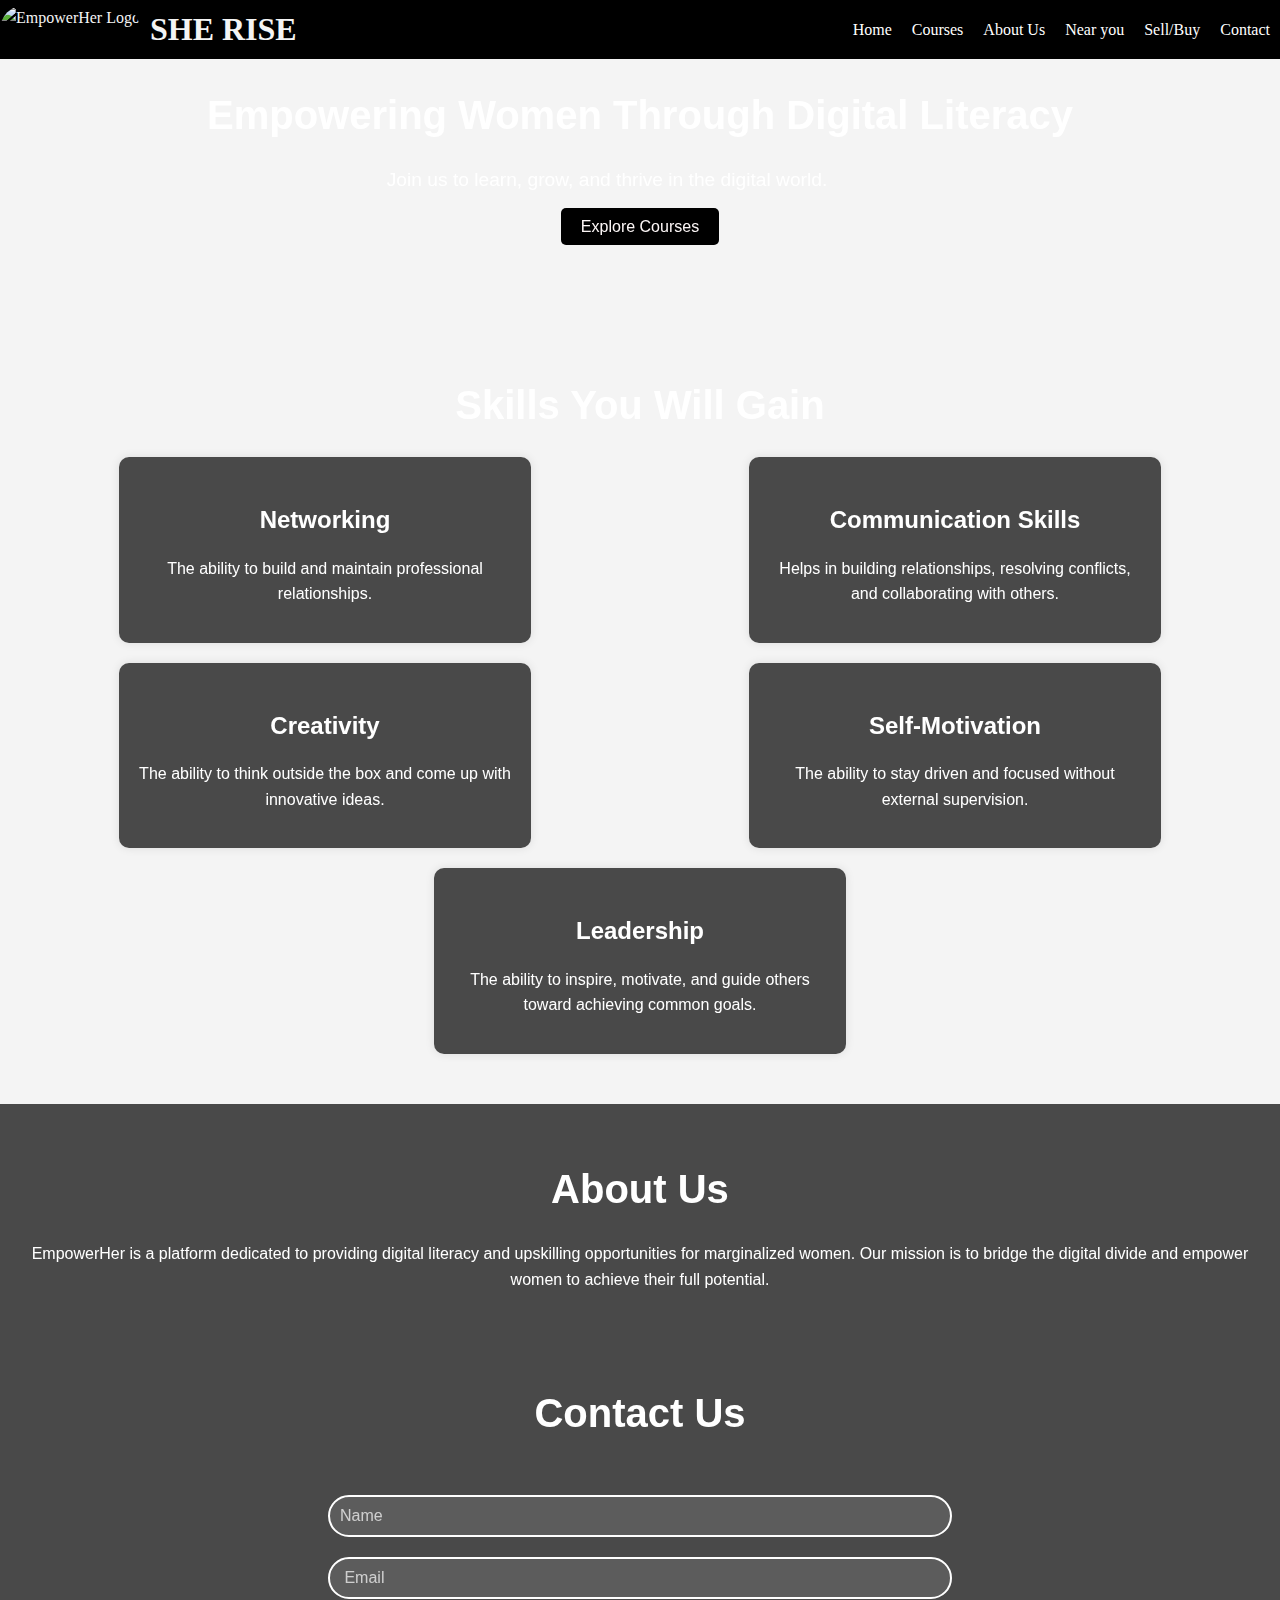
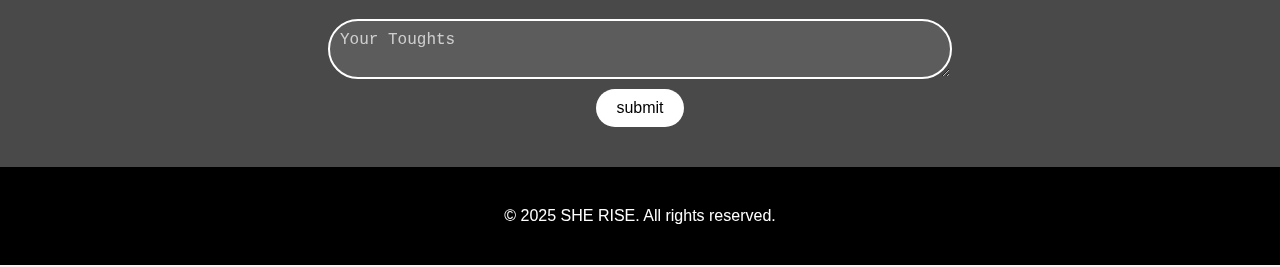
==== index.html @ a2c7d57b "Add files via upload" ====
<!DOCTYPE html>
<html lang="en">
<head>
  <meta charset="UTF-8">
  <meta name="viewport" content="width=device-width, initial-scale=1.0">
  <title>SHE RISE</title>
  <link rel="stylesheet" href="sherise.css">

   

</head>
<body>

  <header>
    <div class="logo">
      <img src="https://static.vecteezy.com/system/resources/thumbnails/035/392/051/small/women-wearing-graduate-hat-logo-design-free-vector.jpg" alt="EmpowerHer Logo">
      <h1>SHE RISE</h1>
    </div>
    <nav>
      <ul>
        <li><a href="#home">Home</a></li>
        <li><a href="courses.html">Courses</a></li>
        <li><a href="#about">About Us</a></li>
        <li><a href="nearby.html">Near you</a></li>
        <li><a href="sell.html">Sell/Buy</a></li>
        <li><a href="#contact">Contact</a></li>
      </ul>
    </nav>
  </header>


  <section id="home" class="hero">
    <div class="hero-content">
      <h2>Empowering Women Through Digital Literacy</h2>
      <p>Join us to learn, grow, and thrive in the digital world.</p>
      <a href="courses.html" class="btn">Explore Courses</a>
    </div>
  </section>

  <section id="skills-gained" class="section">
    <h2>Skills You Will Gain</h2>
    <div class="skills-container">
        <!-- Skill 1 -->
        <div class="skill"  >
           
            <h3>Networking</h3>
            <p> The ability to build and maintain professional relationships.</p>
        </div>

        <!-- Skill 2 -->
        <div class="skill"  style="background-image: url('e-commerce-bg.jpg');" >
           
            <h3>Communication Skills</h3>
            <p>Helps in building relationships, resolving conflicts, and collaborating with others.</p>
        </div>

        <!-- Skill 3 -->
        <div class="skill"   style="background-image: url('e-commerce-bg.jpg');" >
            
            <h3>Creativity</h3>
            <p>The ability to think outside the box and come up with innovative ideas.</p>
        </div>

        <!-- Skill 4 -->
        <div class="skill"   style="background-image: url('e-commerce-bg.jpg');" >
           
            <h3>Self-Motivation</h3>
            <p> The ability to stay driven and focused without external supervision.</p>
        </div>

        <!-- Skill 5 -->
        <div class="skill"   style="background-image: url('e-commerce-bg.jpg');">
            
            <h3>Leadership</h3>
            <p>The ability to inspire, motivate, and guide others toward achieving common goals.</p>
        </div>

    </div>
</section>


  
  <section id="about" class="about">
    <h2>About Us</h2>
    <p>EmpowerHer is a platform dedicated to providing digital literacy and upskilling opportunities for marginalized women. Our mission is to bridge the digital divide and empower women to achieve their full potential.</p>
  </section>

 
  <section id="contact" class="contact">
    <h2>Contact Us</h2>
    <form id="contact-form">
      <input type="text" id="name" placeholder="Name" required>
      <input type="email" id="email" placeholder=" Email" required>
      <textarea id="message" placeholder="Your Toughts" required></textarea>
      <button type="submit">submit</button>
    </form>
  </section>

  
  <footer>
    <p>&copy; 2025 SHE RISE. All rights reserved.</p>
  </footer>

  <script src="sherise.js"></script>
</body>
</html>
---- sherise.css ----
body {
    font-family: Arial, sans-serif;
    margin: 0;
    padding: 0;
    line-height: 1.6;
   
  }
  

  
  header {
    background: black;
    color: #f4f4f4;
width: 100%;
height: 59px;
    display: flex;
    justify-content: space-between;
    align-items: center;
    font-family: 'Segoe UI';
    position:fixed;
  }
  body {
    margin: 0;
    font-family: Arial, sans-serif;
    position: relative;
   
}

body::before {
    content: "";
    position: fixed;
    top: 0;
    left: 0;
    width: 100%;
    height: 100vh;
    background-image: url('https://opentextbc.ca/womenintheworld/wp-content/uploads/sites/183/2017/04/26-1.jpg');
    background-size: cover;
    background-position: center;
    background-attachment: fixed;
    background-repeat: no-repeat;
    filter: blur(2px);
    z-index: -1; 
    
}
  
  header .logo {
    display: flex;
    align-items: center;
     

  }
  
  header .logo img {
    height: 50px;
    margin-right: 10px;
    border-radius: 50px;
  }
  
  header nav ul {
    list-style: none;
    display: flex;
  }
  
  header nav ul li {
    margin: 0 10px;
  }
  
  header nav ul li a {
    color:white;
    text-decoration: none;
  }
  
  .hero {
    color: white;
    text-align: center;
    padding: 50px 20px; 
    display: flex;
    flex-direction: column;
    align-items: center;
    justify-content: center;
  }
  
  .hero h2 {
    font-size: 2.5rem;
    margin-bottom: 10px;
  }
  
  .hero p {
    font-size: 1.2rem;
    max-width: 800px; 
    line-height: 1.5;
  }
  
  .btn {
    background: #000000;
    color: #fcf6f6;
    padding: 10px 20px;
    text-decoration: none;
    border-radius: 5px;
  }
  
  .courses h2 {
    padding: 50px 20px;
    text-align: center;
    color: #f4f4f4;
    background: rgba(0, 0, 0, 0.7);
   
  }
  
 
  .course-list {
    display: flex;
    justify-content: space-around;
    flex-wrap: wrap;
  }
  
  .course-card {
    background: rgba(0, 0, 0, 0.7);
    color: #fcf6f6;
    padding: 20px;
    margin: 10px;
    border-radius: 10px;
    width: 30%;
  }
  
  .course-card img {
    width: 100%;
    border-radius: 10px;
  }
  .about, .contact {
    padding: 20px;
    text-align: center;
    color: white; /* Ensures text is white */
    background: rgba(0, 0, 0, 0.7); /* Optional: Adds slight dark background for contrast */
}

/* Contact Form Styling */
.contact form {
    display: flex;
    flex-direction: column;
    align-items: center;
    padding: 20px;
    color: white; /* Ensures form text remains white */
}

/* Input Fields & Textarea */
.contact form input, 
.contact form textarea {
    width: 50%;
    padding: 10px;
    margin: 10px;
    border: 2px solid white; /* White border for contrast */
    border-radius: 50px;
    background: rgba(255, 255, 255, 0.1); /* Light white-transparent background */
    color: white; /* Makes entered text white */
    font-size: 1rem;
}

/* Placeholder Text (Faded White) */
.contact form input::placeholder,
.contact form textarea::placeholder {
    color: rgba(255, 255, 255, 0.7);
}

/* Ensuring Input Text Stays White */
.contact form input:focus, 
.contact form textarea:focus {
    outline: none;
    background: rgba(255, 255, 255, 0.2); /* Slightly brighter on focus */
    color: white;
}

/* Submit Button Styling */
.contact form button {
    background: white; 
    color: black; /* Black text for better readability */
    padding: 10px 20px;
    border: none;
    border-radius: 50px;
    cursor: pointer;
    font-size: 1rem;
    transition: 0.3s ease-in-out;
}

.contact form button:hover {
    background: #ccc;
    color:black;
}


footer {
    background: black;
    color: white;
    text-align: center;
    padding: 20px 0;
}

/* General Styles */
body {
  font-family: Arial, sans-serif;
  margin: 0;
  padding: 0;
  background-color: #f4f4f4;
}

.section {
  padding: 50px 20px;
  text-align: center;
  color:white;
}

h2 {
  font-size: 2.5rem;
  margin-bottom: 20px;
 
}

.skills-container {
  display: flex;
  justify-content: space-around;
  flex-wrap: wrap;
  gap: 20px;
  

}

.skill {
  color:white;
  background-size: cover; /* Ensure the background image covers the entire box */
  background-position: center;
  padding: 20px;
  border-radius: 10px;
  box-shadow: 0 0 10px rgba(0, 0, 0, 0.1);
  width: 30%;
  background: rgba(0, 0, 0, 0.7); 
  text-align: center;
  transition: transform 0.3s ease, box-shadow 0.3s ease;
}

.skill:hover {
  transform: scale(1.05);
  box-shadow: 0 0 15px rgba(0, 0, 0, 0.2);
}

.skill img {
  width: 80px;
  height: 80px;
  margin-bottom: 15px;
}

.skill h3 {
  font-size: 1.5rem;
  margin-bottom: 10px;
 
  color:white;
}

.skill p {
  font-size: 1rem;
  color:white;
}

/* Responsive Design */
@media (max-width: 768px) {
  .skill {
      width: 45%;
  }
}

@media (max-width: 480px) {
  .skill {
      width: 100%;
  }
}
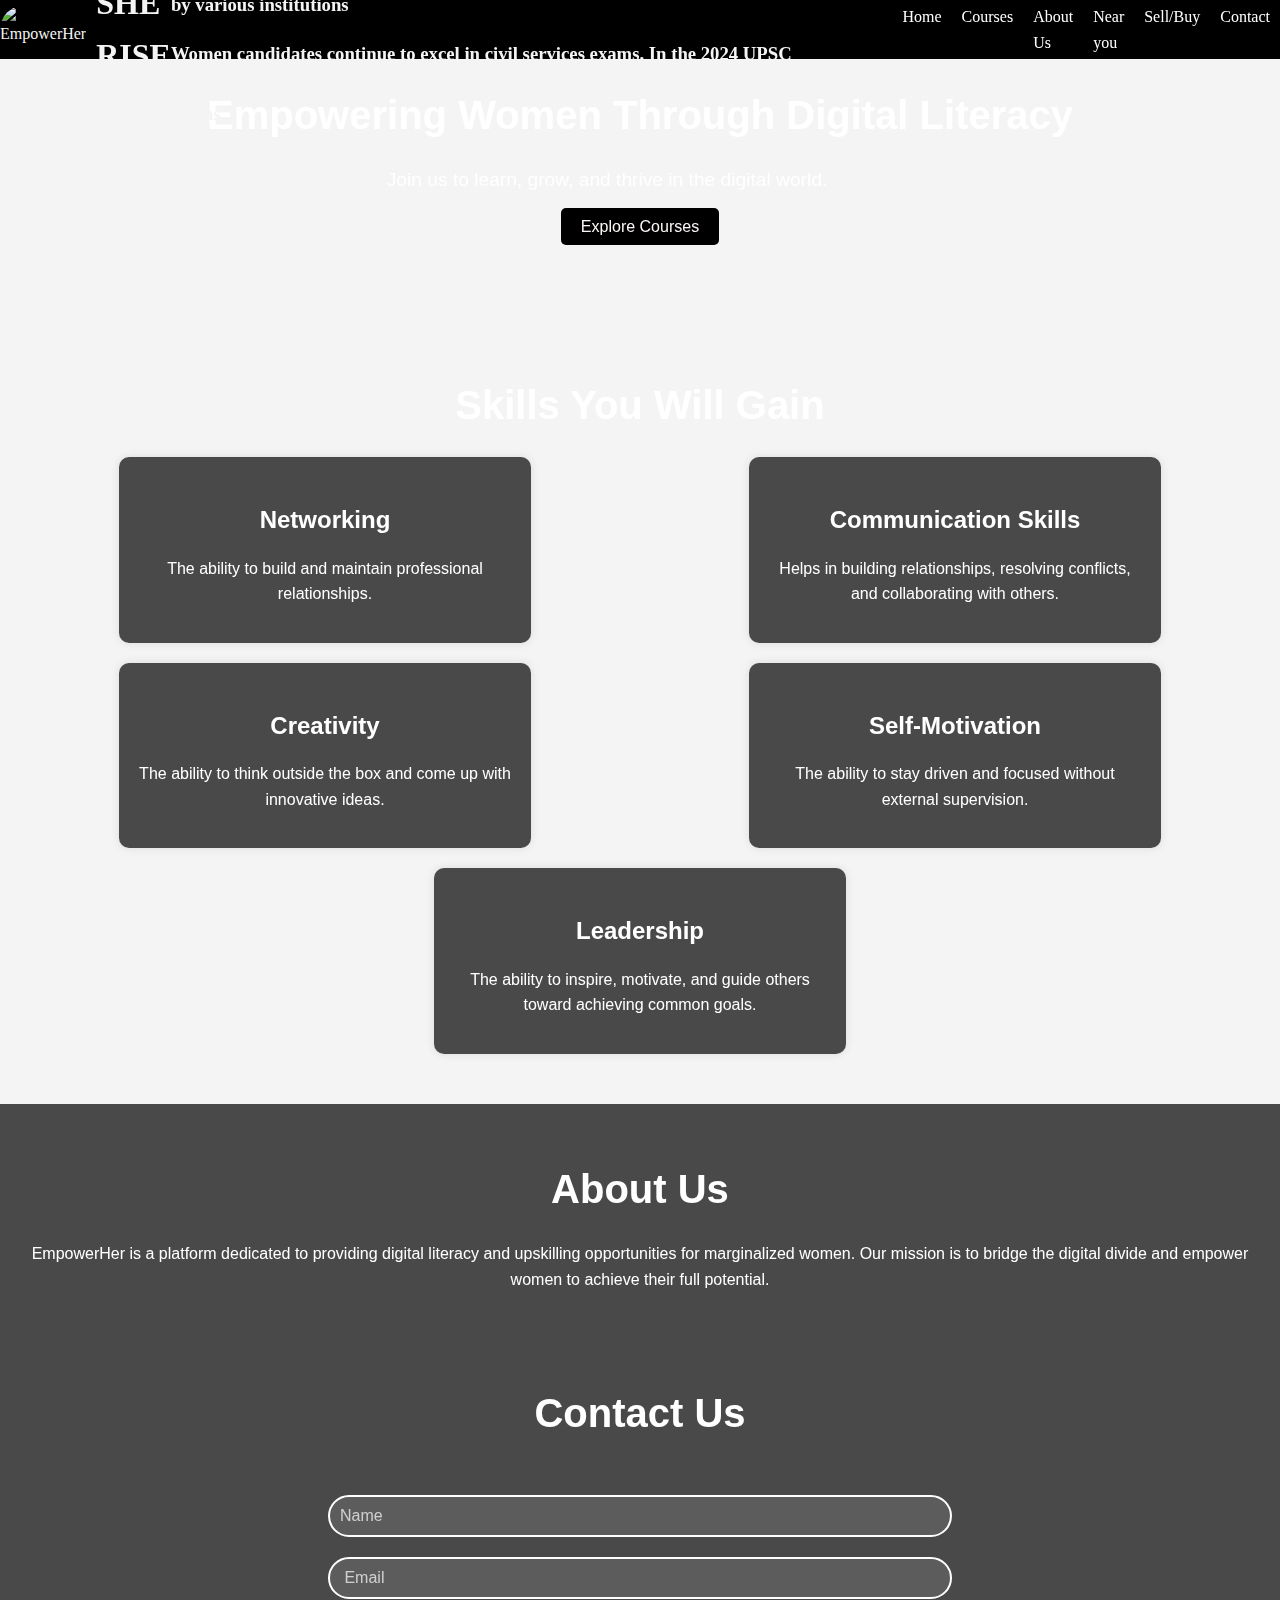
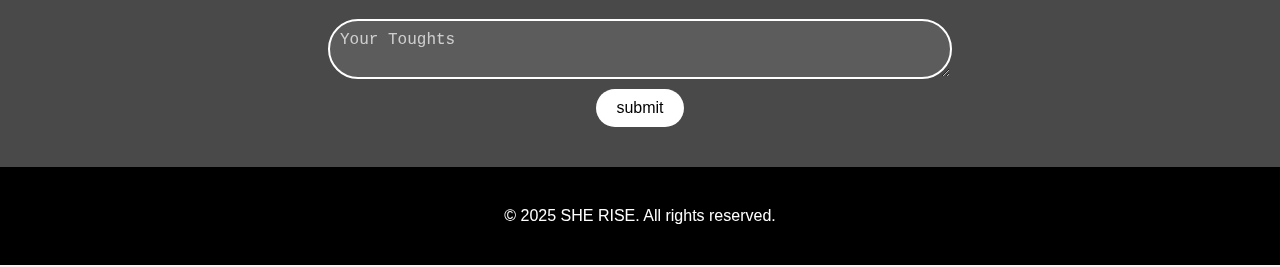
==== commit 820471dc: "Update index.html" ====
--- a/index.html
+++ b/index.html
@@ -15,6 +15,22 @@
     <div class="logo">
       <img src="https://static.vecteezy.com/system/resources/thumbnails/035/392/051/small/women-wearing-graduate-hat-logo-design-free-vector.jpg" alt="EmpowerHer Logo">
       <h1>SHE RISE</h1>
+    </div>
+    <div class="news-container">
+        <div class="news-ticker">
+            <div class="news-item">
+                <h3> News:     The government has expanded the BBBP scheme to focus on improving the child sex ratio and promoting girls' education. Recently, financial incentives for girl children's education and health have been increased in several states..</h3>
+            </div>
+            <div class="news-item">
+                <h3>The Staff Selection Commission (SSC) and banking exams have seen a rise in female applicants. Special coaching programs and scholarships for women are being offered by various institutions</h3>
+            </div>
+            <div class="news-item">
+                <h3>Women candidates continue to excel in civil services exams. In the 2024 UPSC results, several women secured top ranks, inspiring many to prepare for the 2025 exams.</h3>
+            </div>
+            <div class="news-item">
+                <h3>The government has introduced new initiatives under the Nari Shakti Scheme to empower women entrepreneurs, including low-interest loans and skill development programs.</h3>
+            </div>
+        </div>
     </div>
     <nav>
       <ul>
